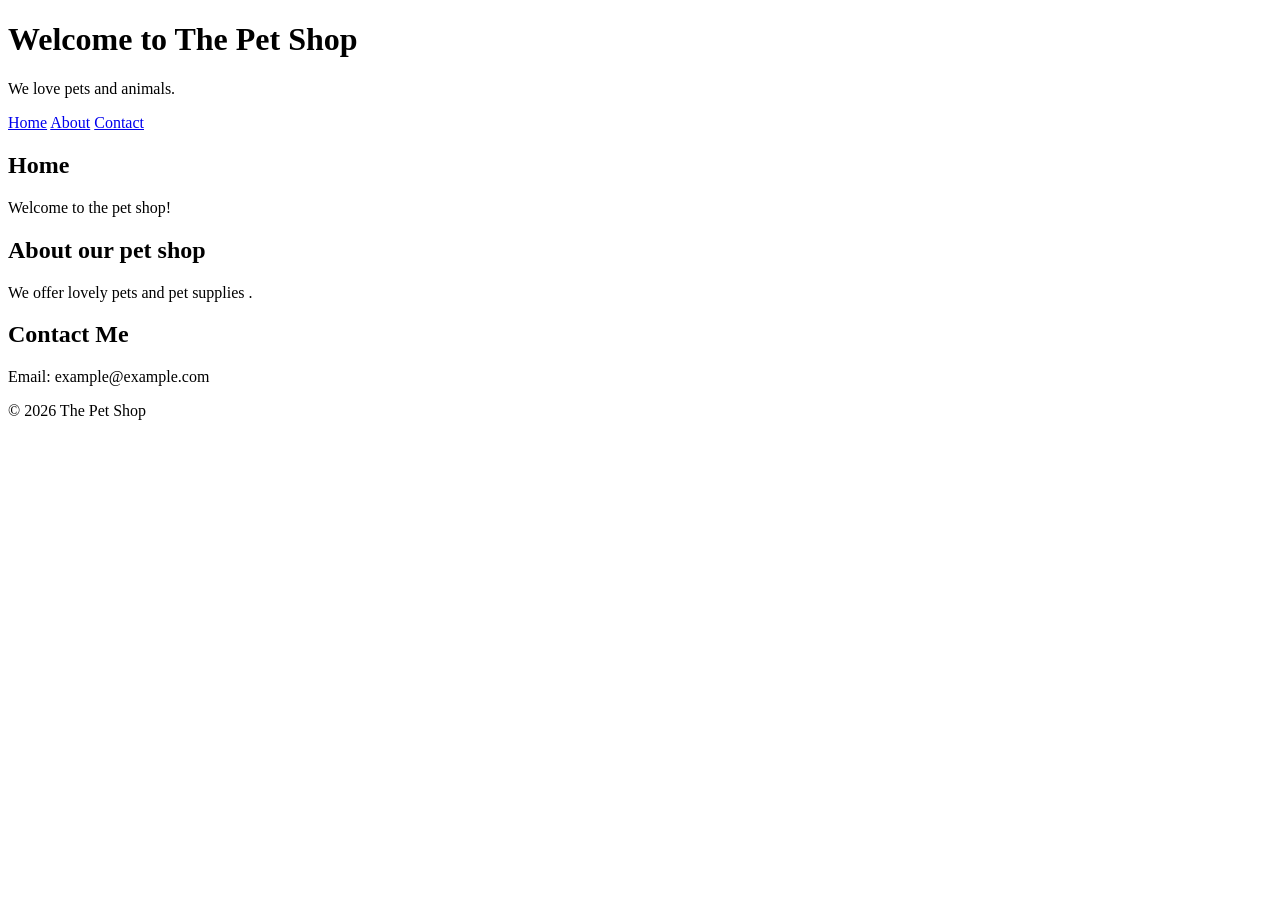
==== The-Pet-Shop-Website/index.html @ e17d52b0 "Create index.html" ====
<!DOCTYPE html>
<html lang="en">
<head>
    <meta charset="UTF-8">
    <meta name="viewport" content="width=device-width, initial-scale=1.0">
    <title>The Pet Shop</title>
    <link rel="stylesheet" href="style.css">
</head>
<body>

    <header>
        <h1>Welcome to The Pet Shop</h1>
        <p>We love pets and animals.</p>
    </header>

    <nav>
        <a href="#home">Home</a>
        <a href="#about">About</a>
        <a href="#contact">Contact</a>
    </nav>

    <main>
        <section id="home">
            <h2>Home</h2>
            <p>Welcome to the pet shop!</p>
        </section>

        <section id="about">
            <h2>About our pet shop </h2>
            <p>We offer lovely pets and pet supplies .</p>
        </section>

        <section id="contact">
            <h2>Contact Me</h2>
            <p>Email: example@example.com</p>
        </section>
    </main>

    <footer>
        <p>&copy; 2026 The Pet Shop</p>
    </footer>

</body>
</html>
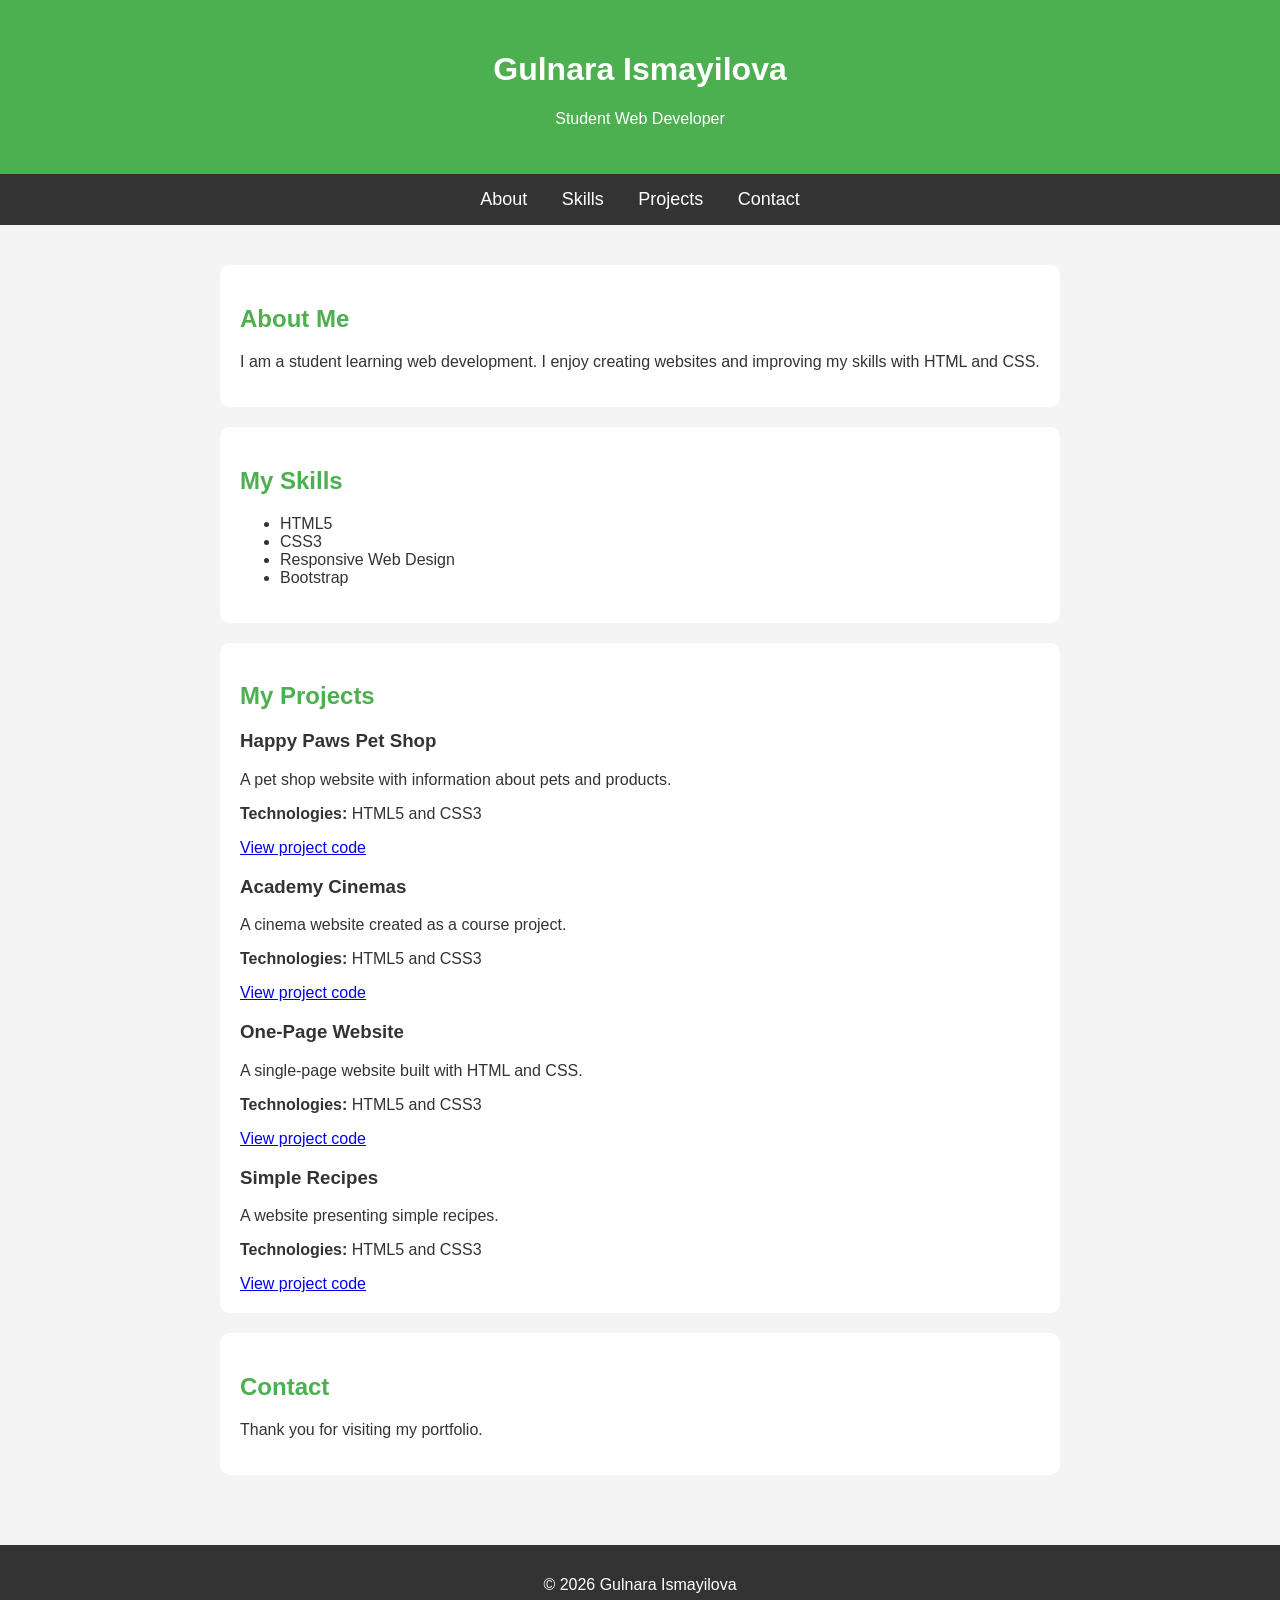
==== commit a16df394: "Update index.html" ====
--- a/The-Pet-Shop-Website/index.html
+++ b/The-Pet-Shop-Website/index.html
@@ -1,44 +1,80 @@
 <!DOCTYPE html>
 <html lang="en">
 <head>
-    <meta charset="UTF-8">
-    <meta name="viewport" content="width=device-width, initial-scale=1.0">
-    <title>The Pet Shop</title>
-    <link rel="stylesheet" href="style.css">
+  <meta charset="UTF-8">
+  <meta name="viewport" content="width=device-width, initial-scale=1.0">
+  <title>Gulnara Ismayilova | Portfolio</title>
+  <link rel="stylesheet" href="style.css">
 </head>
 <body>
+  <header id="home">
+    <h1>Gulnara Ismayilova</h1>
+    <p>Student Web Developer</p>
+  </header>
 
-    <header>
-        <h1>Welcome to The Pet Shop</h1>
-        <p>We love pets and animals.</p>
-    </header>
+  <nav>
+    <a href="#about">About</a>
+    <a href="#skills">Skills</a>
+    <a href="#projects">Projects</a>
+    <a href="#contact">Contact</a>
+  </nav>
 
-    <nav>
-        <a href="#home">Home</a>
-        <a href="#about">About</a>
-        <a href="#contact">Contact</a>
-    </nav>
+  <main>
+    <section id="about">
+      <h2>About Me</h2>
+      <p>I am a student learning web development. I enjoy creating websites and improving my skills with HTML and CSS.</p>
+    </section>
 
-    <main>
-        <section id="home">
-            <h2>Home</h2>
-            <p>Welcome to the pet shop!</p>
-        </section>
+    <section id="skills">
+      <h2>My Skills</h2>
+      <ul>
+        <li>HTML5</li>
+        <li>CSS3</li>
+        <li>Responsive Web Design</li>
+        <li>Bootstrap</li>
+      </ul>
+    </section>
 
-        <section id="about">
-            <h2>About our pet shop </h2>
-            <p>We offer lovely pets and pet supplies .</p>
-        </section>
+    <section id="projects">
+      <h2>My Projects</h2>
 
-        <section id="contact">
-            <h2>Contact Me</h2>
-            <p>Email: example@example.com</p>
-        </section>
-    </main>
+      <article>
+        <h3>Happy Paws Pet Shop</h3>
+        <p>A pet shop website with information about pets and products.</p>
+        <p><strong>Technologies:</strong> HTML5 and CSS3</p>
+        <a href="https://github.com/ismayilovagulnarev-hash/HTML-AND-CSS-PROJECTS/tree/main/The-Pet-Shop-Website">View project code</a>
+      </article>
 
-    <footer>
-        <p>&copy; 2026 The Pet Shop</p>
-    </footer>
+      <article>
+        <h3>Academy Cinemas</h3>
+        <p>A cinema website created as a course project.</p>
+        <p><strong>Technologies:</strong> HTML5 and CSS3</p>
+        <a href="https://github.com/ismayilovagulnarev-hash/HTML-AND-CSS-PROJECTS/tree/main/Academy-Cinemas">View project code</a>
+      </article>
 
+      <article>
+        <h3>One-Page Website</h3>
+        <p>A single-page website built with HTML and CSS.</p>
+        <p><strong>Technologies:</strong> HTML5 and CSS3</p>
+        <a href="https://github.com/ismayilovagulnarev-hash/HTML-AND-CSS-PROJECTS/tree/main/One-Page-Website">View project code</a>
+      </article>
+
+      <article>
+        <h3>Simple Recipes</h3>
+        <p>A website presenting simple recipes.</p>
+        <p><strong>Technologies:</strong> HTML5 and CSS3</p>
+        <a href="https://github.com/ismayilovagulnarev-hash/HTML-AND-CSS-PROJECTS/tree/main/Simple-Recipes">View project code</a>
+      </article>
+    </section>
+
+    <section id="contact">
+      <h2>Contact</h2>
+      <p>Thank you for visiting my portfolio.</p>
+    </section>
+  </main>
+
+  <footer>
+    <p>© 2026 Gulnara Ismayilova</p>
+  </footer>
 </body>
 </html>
--- a/The-Pet-Shop-Website/style.css
+++ b/The-Pet-Shop-Website/style.css
@@ -0,0 +1,56 @@
+
+body {
+    font-family: Arial, sans-serif;
+    margin: 0;
+    padding: 0;
+    background-color: #f4f4f4;
+    color: #333;
+}
+
+header {
+    background-color: #4CAF50;
+    color: white;
+    text-align: center;
+    padding: 30px;
+}
+
+nav {
+    background-color: #333;
+    text-align: center;
+    padding: 15px;
+}
+
+nav a {
+    color: white;
+    text-decoration: none;
+    margin: 15px;
+    font-size: 18px;
+}
+
+nav a:hover {
+    color: #4CAF50;
+}
+
+main {
+    padding: 20px;
+}
+
+section {
+    background-color: white;
+    margin: 20px auto;
+    padding: 20px;
+    border-radius: 10px;
+    max-width: 800px;
+}
+
+h2 {
+    color: #4CAF50;
+}
+
+footer {
+    background-color: #333;
+    color: white;
+    text-align: center;
+    padding: 15px;
+    margin-top: 30px;
+}
